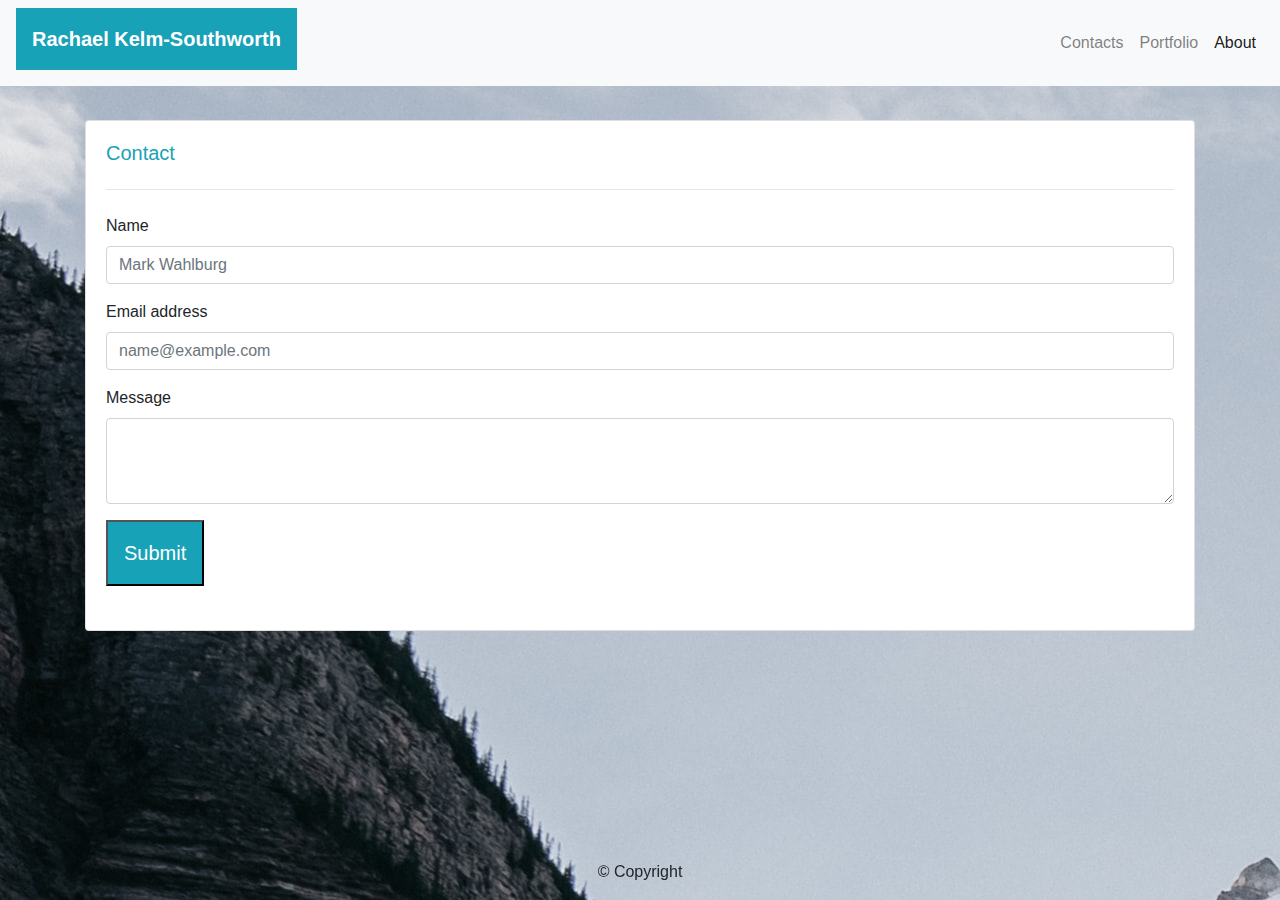
==== contact.html @ 0cdbe19f "changed style to max width=100% on cards" ====
<!doctype html>
<html lang="en">
  <head>
    <!-- Required meta tags -->
    <meta charset="utf-8">
    <meta name="viewport" content="width=device-width, initial-scale=1, shrink-to-fit=no">

    <!-- Bootstrap CSS -->
    <link rel="stylesheet" href="https://stackpath.bootstrapcdn.com/bootstrap/4.5.2/css/bootstrap.min.css" integrity="sha384-JcKb8q3iqJ61gNV9KGb8thSsNjpSL0n8PARn9HuZOnIxN0hoP+VmmDGMN5t9UJ0Z" crossorigin="anonymous">

    <title>Resposive Portfolio</title>
  </head>
  <body class="bg-secondary" style="background-image: url('background.jpg'); position: relative;" alt="mountains" >
  </br>
</br>
</br>

    <!-- Optional JavaScript -->
    <!-- jQuery first, then Popper.js, then Bootstrap JS -->
    <script src="https://code.jquery.com/jquery-3.5.1.slim.min.js" integrity="sha384-DfXdz2htPH0lsSSs5nCTpuj/zy4C+OGpamoFVy38MVBnE+IbbVYUew+OrCXaRkfj" crossorigin="anonymous"></script>
    <script src="https://cdn.jsdelivr.net/npm/popper.js@1.16.1/dist/umd/popper.min.js" integrity="sha384-9/reFTGAW83EW2RDu2S0VKaIzap3H66lZH81PoYlFhbGU+6BZp6G7niu735Sk7lN" crossorigin="anonymous"></script>
    <script src="https://stackpath.bootstrapcdn.com/bootstrap/4.5.2/js/bootstrap.min.js" integrity="sha384-B4gt1jrGC7Jh4AgTPSdUtOBvfO8shuf57BaghqFfPlYxofvL8/KUEfYiJOMMV+rV" crossorigin="anonymous"></script>

<!-- nav bar -->

<nav class="navbar fixed-top navbar-expand-lg navbar-light bg-light">
  <a class="navbar-brand p-3 mb-2 bg-info text-white"><strong>Rachael Kelm-Southworth</strong></a>
  <button class="navbar-toggler" type="button" data-toggle="collapse" data-target="#navbarNav" aria-controls="navbarNav" aria-expanded="false" aria-label="Toggle navigation">
    <span class="navbar-toggler-icon"></span>
  </button>
  <div class="collapse navbar-collapse" id="navbarNav">
    <ul class="navbar-nav ml-md-auto">
      
      <li class="nav-item">
        <a class="nav-link" href="contact.html">Contacts</a>
      </li>
      <li class="nav-item">
        <a class="nav-link" href="portfolio.html">Portfolio</a>
      </li>
      <li class="nav-item active">
        <a class="nav-link" href="index.html">About <span class="sr-only">(current)</span></a>
      </li>
    </ul>
  </div>
</nav>
</nav>

<!-- end of nav bar -->
</br>
</br>
<div class="container m-1>">
    <div class="card" style="max-width: 100%">
        <div class="card-body">
          <h5 class="card-title text-info">Contact</h5>
          <hr class="my-4">
          <p class="card-text">
            <form>
                <div class="form-group">
                  <label for="exampleFormControlInput1">Name</label>
                  <input type="text" class="form-control" id="exampleFormControlInput1" placeholder="Mark Wahlburg">
                </div>
                <div class="form-group">
                    <label for="exampleFormControlInput1">Email address</label>
                    <input type="email" class="form-control" id="exampleFormControlInput1" placeholder="name@example.com">
                  </div>
            
                <div class="form-group">
                  <label for="exampleFormControlTextarea1">Message</label>
                  <textarea class="form-control" id="exampleFormControlTextarea1" rows="3"></textarea>
                </div>
                <button type="submit" class="navbar-brand p-3 mb-2 bg-info text-white" class="btn btn-primary">Submit</button>
              </form>
          </p>
       
        </div>
      </div>

</div>
  <footer>

        <div class="container fixed-bottom text-center">
          <p>&#169; Copyright</p>
        </div>

      
  </footer>
  </body>
</html>
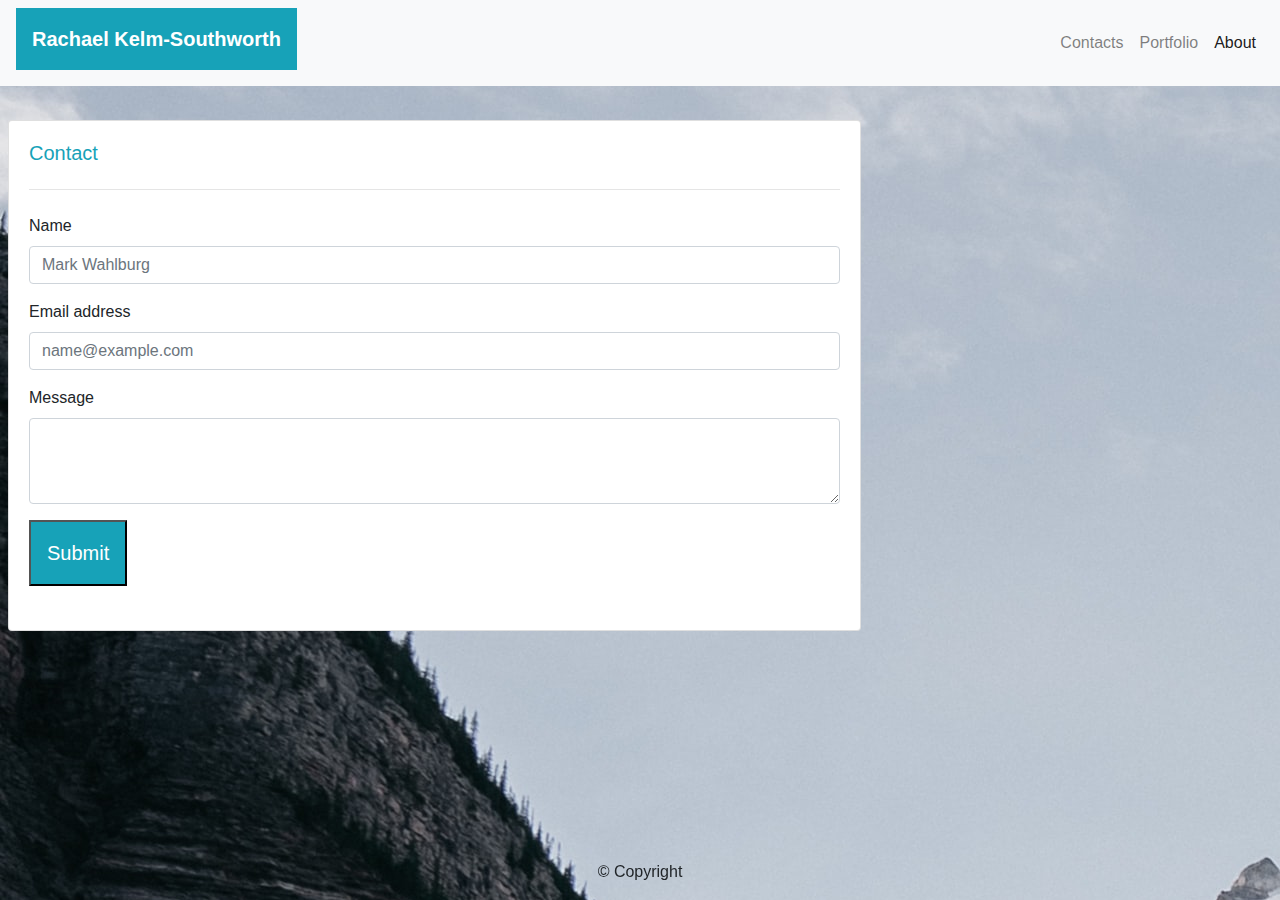
==== commit 12bb6f6e: "yet another card readjust" ====
--- a/contact.html
+++ b/contact.html
@@ -48,9 +48,9 @@
 <!-- end of nav bar -->
 </br>
 </br>
-<div class="container m-1>">
-    <div class="card" style="max-width: 100%">
-        <div class="card-body">
+<div class="container col-md-8 col-lg-8 mr-20 ml-2 p-3>">
+    <div class="card row" style="max-width: 100% max-width: 20 rem">
+        <div class="card-body ">
           <h5 class="card-title text-info">Contact</h5>
           <hr class="my-4">
           <p class="card-text">
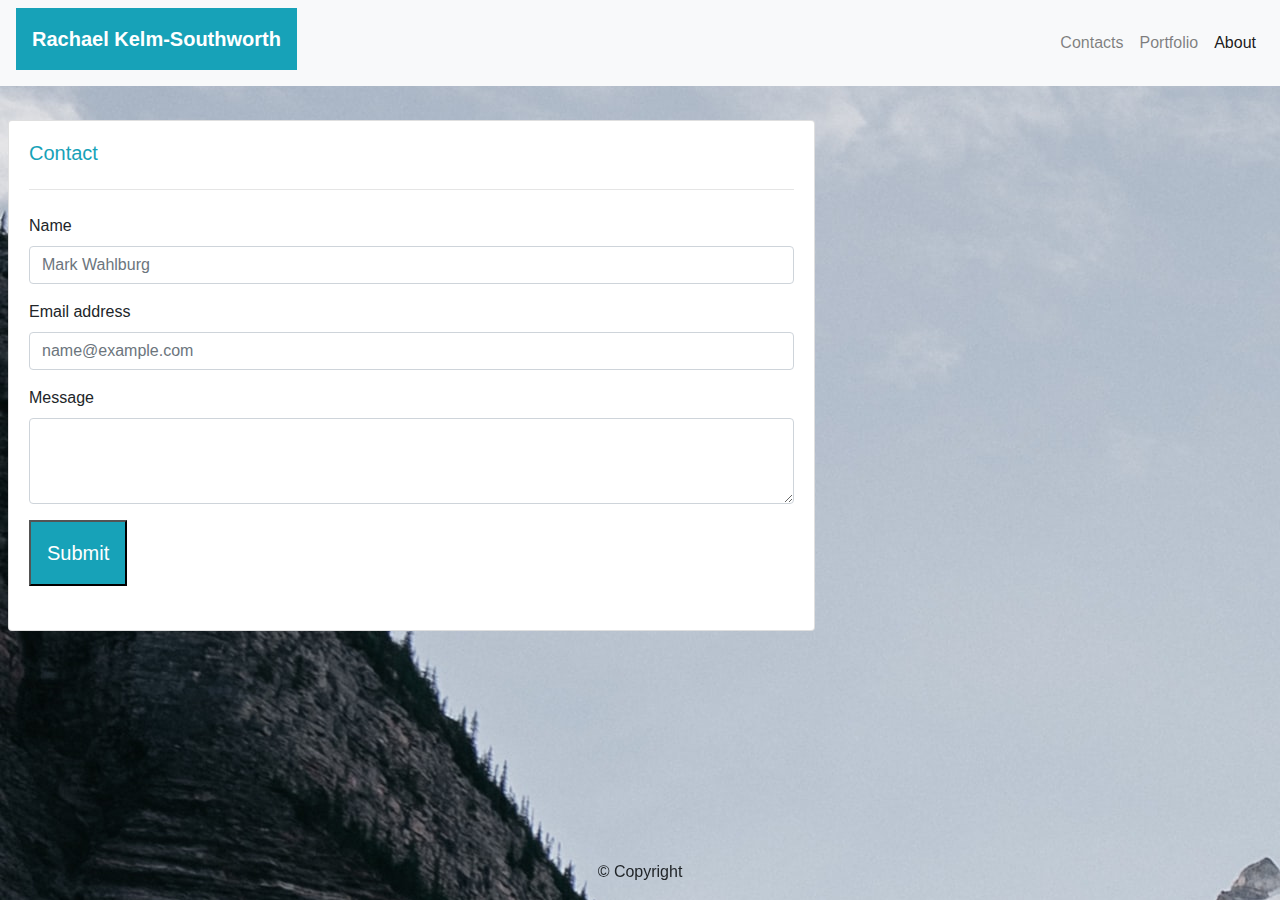
==== commit 4a9fada4: "more adjusting of the cards and moved pictures to appropriate files" ====
--- a/contact.html
+++ b/contact.html
@@ -10,7 +10,7 @@
 
     <title>Resposive Portfolio</title>
   </head>
-  <body class="bg-secondary" style="background-image: url('background.jpg'); position: relative;" alt="mountains" >
+  <body class="bg-secondary" style="background-image: url('Assets/Images/background.jpg'); position: relative;" alt="mountains" >
   </br>
 </br>
 </br>
@@ -48,8 +48,8 @@
 <!-- end of nav bar -->
 </br>
 </br>
-<div class="container col-md-8 col-lg-8 mr-20 ml-2 p-3>">
-    <div class="card row" style="max-width: 100% max-width: 20 rem">
+<div class="container col-sm-10 col-md-8 col-lg-8 mr-20 ml-2 p-3>">
+    <div class="card row" style="max-width: 98%" style="max-width: 20 rem">
         <div class="card-body ">
           <h5 class="card-title text-info">Contact</h5>
           <hr class="my-4">
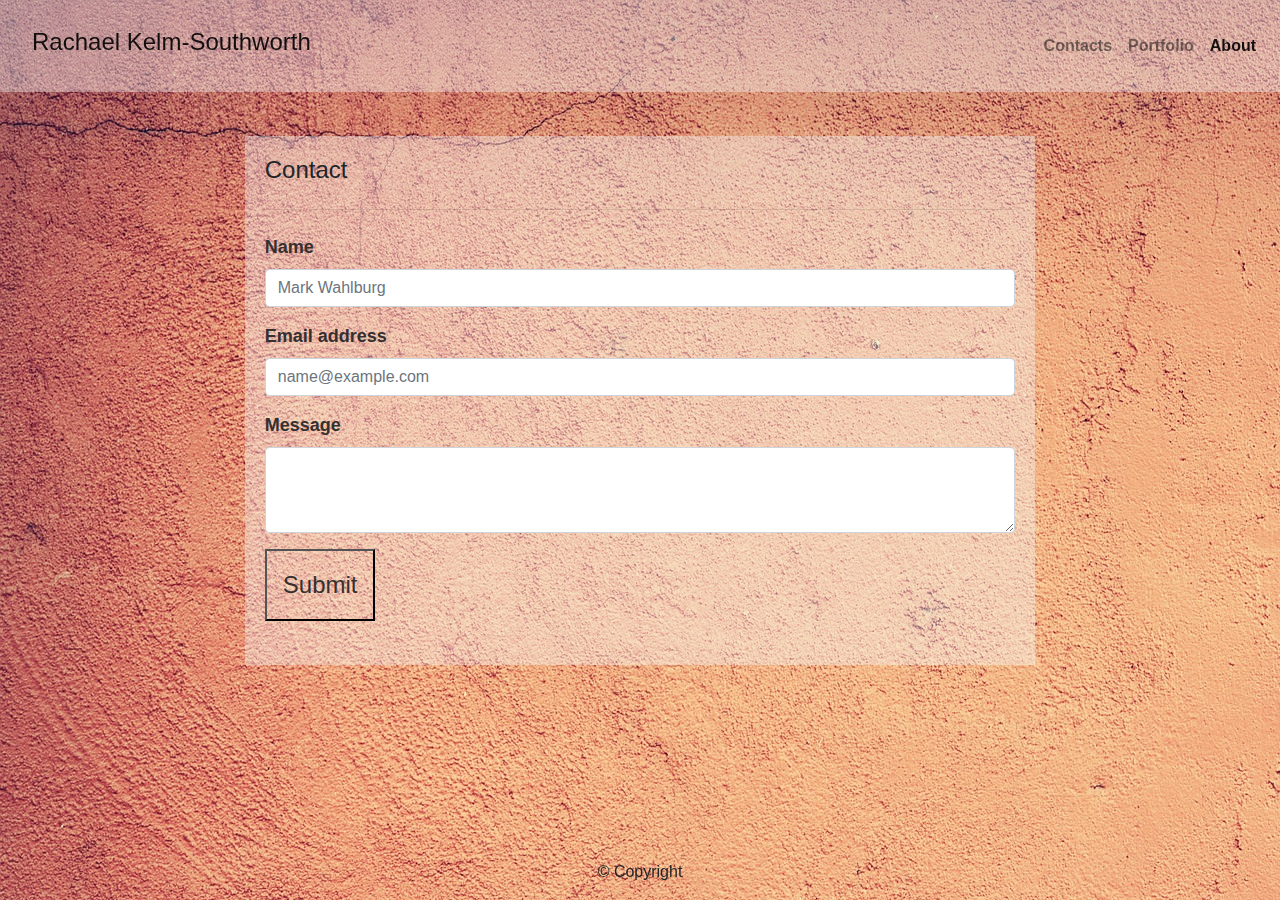
==== commit 63f2c81b: "updated color themes, added css file" ====
--- a/contact.html
+++ b/contact.html
@@ -7,10 +7,10 @@
 
     <!-- Bootstrap CSS -->
     <link rel="stylesheet" href="https://stackpath.bootstrapcdn.com/bootstrap/4.5.2/css/bootstrap.min.css" integrity="sha384-JcKb8q3iqJ61gNV9KGb8thSsNjpSL0n8PARn9HuZOnIxN0hoP+VmmDGMN5t9UJ0Z" crossorigin="anonymous">
-
+    <link rel="stylesheet" href="style.css"> 
     <title>Resposive Portfolio</title>
   </head>
-  <body class="bg-secondary" style="background-image: url('Assets/Images/background.jpg'); position: relative;" alt="mountains" >
+  <body >
   </br>
 </br>
 </br>
@@ -23,8 +23,8 @@
 
 <!-- nav bar -->
 
-<nav class="navbar fixed-top navbar-expand-lg navbar-light bg-light">
-  <a class="navbar-brand p-3 mb-2 bg-info text-white"><strong>Rachael Kelm-Southworth</strong></a>
+<nav class="navbar fixed-top navbar-expand-lg navbar-light">
+  <a class="navbar-brand p-3 mb-2 "><strong>Rachael Kelm-Southworth</strong></a>
   <button class="navbar-toggler" type="button" data-toggle="collapse" data-target="#navbarNav" aria-controls="navbarNav" aria-expanded="false" aria-label="Toggle navigation">
     <span class="navbar-toggler-icon"></span>
   </button>
@@ -48,34 +48,41 @@
 <!-- end of nav bar -->
 </br>
 </br>
-<div class="container col-sm-10 col-md-8 col-lg-8 mr-20 ml-2 p-3>">
-    <div class="card row" style="max-width: 98%" style="max-width: 20 rem">
-        <div class="card-body ">
-          <h5 class="card-title text-info">Contact</h5>
-          <hr class="my-4">
-          <p class="card-text">
-            <form>
-                <div class="form-group">
-                  <label for="exampleFormControlInput1">Name</label>
-                  <input type="text" class="form-control" id="exampleFormControlInput1" placeholder="Mark Wahlburg">
-                </div>
-                <div class="form-group">
-                    <label for="exampleFormControlInput1">Email address</label>
-                    <input type="email" class="form-control" id="exampleFormControlInput1" placeholder="name@example.com">
-                  </div>
+<!-- beginning of card -->
+<main class="container col-sm-10 col-md-8 col-lg-8>">
+  <div class="card-row">
+    <div class="card-body transparent ">
+      <h5 class="card-title">Contact</h5>
+      <hr class="my-4">
+        <p class="card-text">
+
+          <form>
             
-                <div class="form-group">
-                  <label for="exampleFormControlTextarea1">Message</label>
-                  <textarea class="form-control" id="exampleFormControlTextarea1" rows="3"></textarea>
-                </div>
-                <button type="submit" class="navbar-brand p-3 mb-2 bg-info text-white" class="btn btn-primary">Submit</button>
-              </form>
-          </p>
-       
-        </div>
-      </div>
+            <section class="form-group">
+                <label for="exampleFormControlInput1">Name</label>
+                <input type="text" class="form-control" id="exampleFormControlInput1" placeholder="Mark Wahlburg">
+            </section>
 
-</div>
+            <section class="form-group">
+                <label for="exampleFormControlInput1">Email address</label>
+                <input type="email" class="form-control" id="exampleFormControlInput1" placeholder="name@example.com">
+            </section>
+            
+            <section class="form-group">
+                <label for="exampleFormControlTextarea1">Message</label>
+                <textarea class="form-control" id="exampleFormControlTextarea1" rows="3"></textarea>
+            </section>
+
+            <button type="submit" class="navbar-brand p-3 mb-2" class="btn btn-primary">Submit</button>
+
+          </form>
+
+        </p>
+    </div>
+  </div>
+</main>
+<!-- end of card -->
+
   <footer>
 
         <div class="container fixed-bottom text-center">
--- a/style.css
+++ b/style.css
@@ -0,0 +1,65 @@
+.navbar-brand {
+    font-size: x-large;
+    font-weight: lighter;
+    background: transparent;
+    text-align: center;
+    text-shadow: dimgray;
+    color: rgb(53, 48, 48);
+    /* background-color: rgba(245, 245, 245, 0.4); */
+  
+
+
+}
+body {
+    background-image: url("Assets/Images/abstract-1846822_1920.jpg");
+    /* color: rgb(245, 229, 206); */
+  
+   }
+
+.card-row {
+    font-weight: lighter;
+    max-width:80vw; 
+    margin:2%; 
+    max-width:20 rem;
+    /* background: transparent; */
+  background-color: rgba(245, 245, 245, 0.4);
+  /* opacity: .4; */
+    
+}
+.card-title {
+    font-size: x-large;
+    /* color: rgb(245, 229, 206); */
+    opacity: 1;
+
+}
+
+label {    opacity: 1;
+    font-size: large;
+    /* color: rgb(245, 229, 206); */
+    font-weight:600;
+    color: rgb(53, 48, 48);
+
+}
+
+.card-text {
+    opacity: 1;
+    font-size: large;
+    /* color: rgb(245, 229, 206); */
+    font-weight:600;
+    color: rgb(53, 48, 48);
+}
+
+.img-fluid {
+    max-width:30vw;
+    max-height: 30vh;
+    opacity: 1;
+}
+.navbar {
+    background-color: rgba(245, 245, 245, 0.4);
+    color: rgb(53, 48, 48);
+}
+.nav-link {
+    text-shadow: dimgray;
+    font-weight: bolder;
+    color: rgb(53, 48, 48);
+}
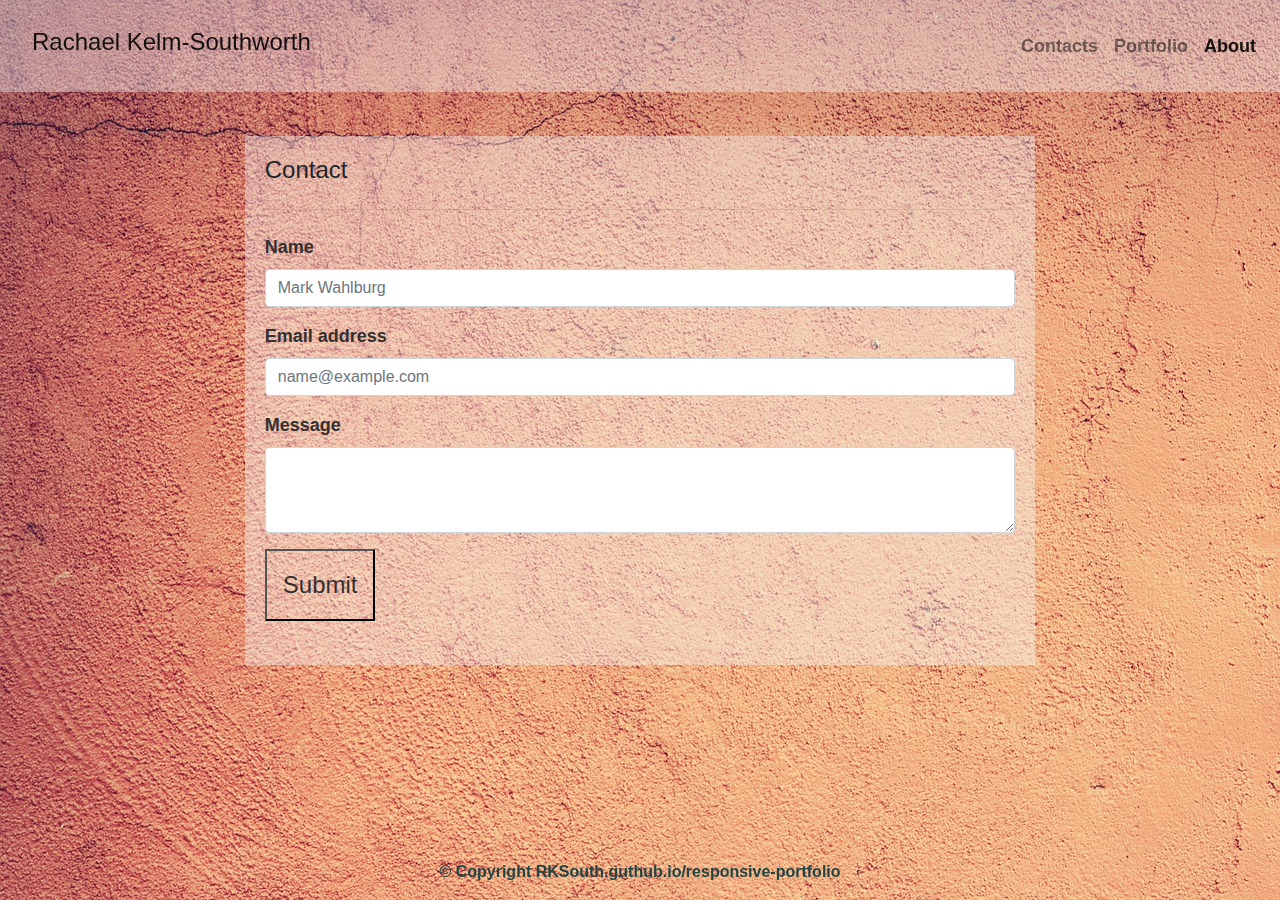
==== commit 9fbc2502: "added portfolio images and descriptions" ====
--- a/contact.html
+++ b/contact.html
@@ -83,13 +83,10 @@
 </main>
 <!-- end of card -->
 
-  <footer>
-
-        <div class="container fixed-bottom text-center">
-          <p>&#169; Copyright</p>
-        </div>
-
-      
-  </footer>
+<footer>
+  <div class="container fixed-bottom text-center">
+    <p>&#169; Copyright RKSouth.guthub.io/responsive-portfolio</p>
+  </div>
+</footer>
   </body>
 </html>--- a/style.css
+++ b/style.css
@@ -50,9 +50,9 @@
 }
 
 .img-fluid {
-    max-width:30vw;
-    max-height: 30vh;
-    opacity: 1;
+    max-width:35vw;
+    max-height: 35vh;
+    opacity: .7;
 }
 .navbar {
     background-color: rgba(245, 245, 245, 0.4);
@@ -63,3 +63,18 @@
     font-weight: bolder;
     color: rgb(53, 48, 48);
 }
+a{
+    opacity: 1;
+    font-size: large;
+    /* color: rgb(245, 229, 206); */
+    font-weight:600;
+    color: rgb(53, 48, 48);
+}
+p {
+    font-style: inherit;
+    font-variant: unset;
+    font-weight: bolder;
+    color: rgb(34, 68, 68);
+    font-kerning: inherit;
+    shape-rendering: geometricPrecision;
+}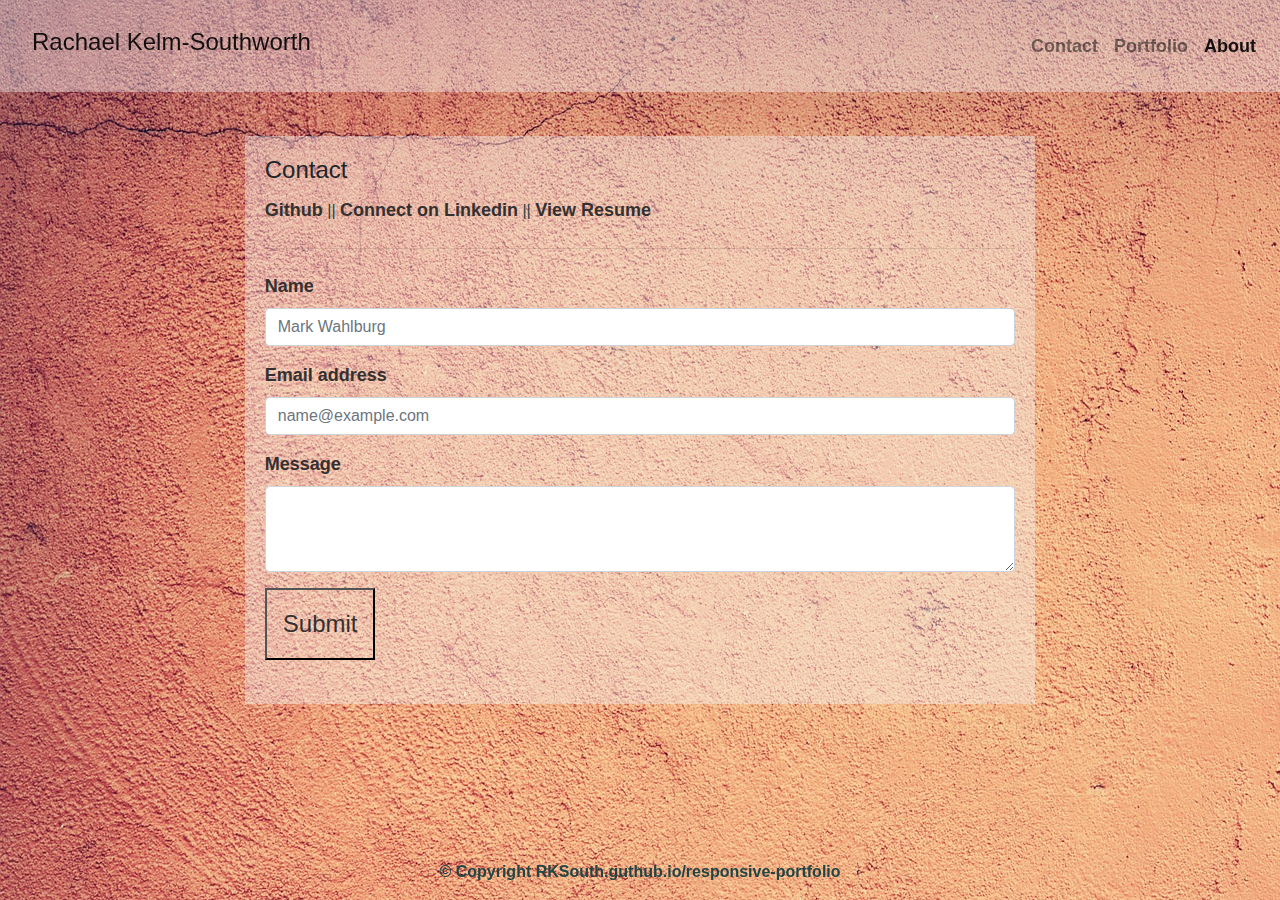
==== commit eaa9ab58: "rewrote my about me section to be more career focused" ====
--- a/contact.html
+++ b/contact.html
@@ -20,7 +20,7 @@
     <script src="https://code.jquery.com/jquery-3.5.1.slim.min.js" integrity="sha384-DfXdz2htPH0lsSSs5nCTpuj/zy4C+OGpamoFVy38MVBnE+IbbVYUew+OrCXaRkfj" crossorigin="anonymous"></script>
     <script src="https://cdn.jsdelivr.net/npm/popper.js@1.16.1/dist/umd/popper.min.js" integrity="sha384-9/reFTGAW83EW2RDu2S0VKaIzap3H66lZH81PoYlFhbGU+6BZp6G7niu735Sk7lN" crossorigin="anonymous"></script>
     <script src="https://stackpath.bootstrapcdn.com/bootstrap/4.5.2/js/bootstrap.min.js" integrity="sha384-B4gt1jrGC7Jh4AgTPSdUtOBvfO8shuf57BaghqFfPlYxofvL8/KUEfYiJOMMV+rV" crossorigin="anonymous"></script>
-
+  
 <!-- nav bar -->
 
 <nav class="navbar fixed-top navbar-expand-lg navbar-light">
@@ -32,7 +32,7 @@
     <ul class="navbar-nav ml-md-auto">
       
       <li class="nav-item">
-        <a class="nav-link" href="contact.html">Contacts</a>
+        <a class="nav-link" href="contact.html">Contact</a>
       </li>
       <li class="nav-item">
         <a class="nav-link" href="portfolio.html">Portfolio</a>
@@ -52,7 +52,11 @@
 <main class="container col-sm-10 col-md-8 col-lg-8>">
   <div class="card-row">
     <div class="card-body transparent ">
-      <h5 class="card-title">Contact</h5>
+      <h5 class="card-title">Contact</h5> <a href="https://github.com/RKSouth"><p>Github</a>
+        <span> || </span>
+        <a href="www.linkedin.com/in/rachael-kelm-southworth-87a3831b3">Connect on Linkedin</a>
+        <span> || </span>
+        <a href="https://docs.google.com/document/d/1Z4wGrJbG7TamRr16WFWznH9-caVI6F3ocxiDRfPE-rQ/edit?usp=sharing">View Resume</a></p>
       <hr class="my-4">
         <p class="card-text">
 
@@ -76,7 +80,7 @@
             <button type="submit" class="navbar-brand p-3 mb-2" class="btn btn-primary">Submit</button>
 
           </form>
-
+        
         </p>
     </div>
   </div>
--- a/style.css
+++ b/style.css
@@ -45,8 +45,9 @@
     opacity: 1;
     font-size: large;
     /* color: rgb(245, 229, 206); */
-    font-weight:600;
-    color: rgb(53, 48, 48);
+    font-weight:400;
+    /* color: rgb(53, 48, 48); */
+    color: rgb(34, 68, 68);
 }
 
 .img-fluid {
@@ -77,4 +78,4 @@
     color: rgb(34, 68, 68);
     font-kerning: inherit;
     shape-rendering: geometricPrecision;
-}+}
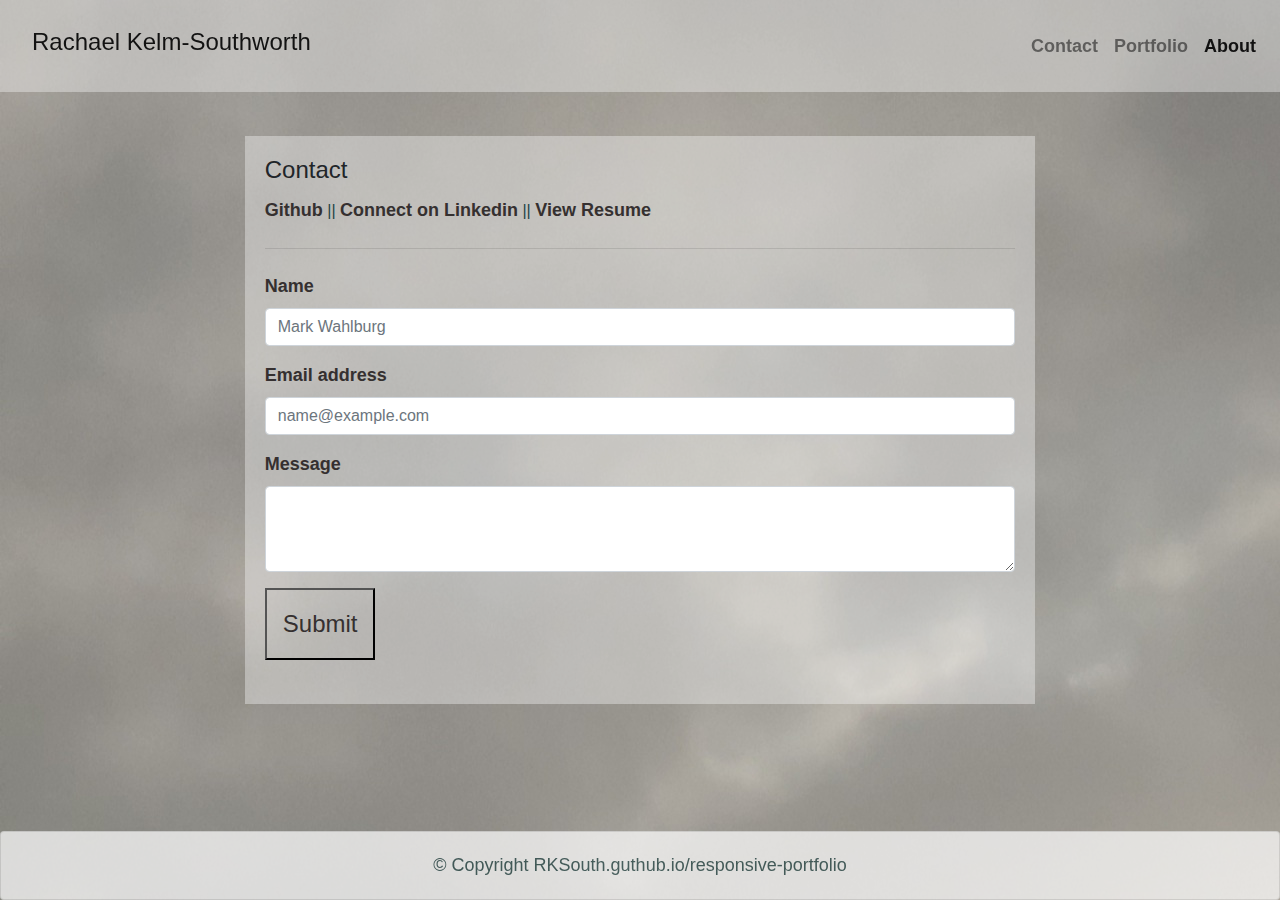
==== commit 91153f49: "making sure all changes are up-to-date" ====
--- a/contact.html
+++ b/contact.html
@@ -77,7 +77,7 @@
                 <textarea class="form-control" id="exampleFormControlTextarea1" rows="3"></textarea>
             </section>
 
-            <button type="submit" class="navbar-brand p-3 mb-2" class="btn btn-primary">Submit</button>
+            <button type="submit" class="navbar-brand p-3 mb-2"  style= "font-weight: bolder" class="btn btn-primary">Submit</button>
 
           </form>
         
@@ -88,8 +88,12 @@
 <!-- end of card -->
 
 <footer>
-  <div class="container fixed-bottom text-center">
-    <p>&#169; Copyright RKSouth.guthub.io/responsive-portfolio</p>
+  
+
+  <div class="card fixed-bottom">
+    <div class="card-body   text-center">
+      <p class="card-text">&#169; Copyright RKSouth.guthub.io/responsive-portfolio</p>
+    </div>
   </div>
 </footer>
   </body>
--- a/style.css
+++ b/style.css
@@ -11,11 +11,16 @@
 
 }
 body {
-    background-image: url("Assets/Images/abstract-1846822_1920.jpg");
+    background-image: url("Assets/Images/Utah.jpg");
     /* color: rgb(245, 229, 206); */
   
    }
-
+/* button {
+    font-weight: bolder;
+} */
+.card {
+    opacity: .7;
+}
 .card-row {
     font-weight: lighter;
     max-width:80vw; 
@@ -51,8 +56,6 @@
 }
 
 .img-fluid {
-    max-width:35vw;
-    max-height: 35vh;
     opacity: .7;
 }
 .navbar {
@@ -79,3 +82,20 @@
     font-kerning: inherit;
     shape-rendering: geometricPrecision;
 }
+.vh-1 {
+    max-width:10%
+    max-height:10%
+#img1{
+    max-width:44vw;
+    max-height:35vh;
+}
+
+#img2{
+    max-width:44vw;
+    max-height: 44vh;
+}
+
+#img3 {
+    max-width:44vw;
+    max-height: 35vh;
+}